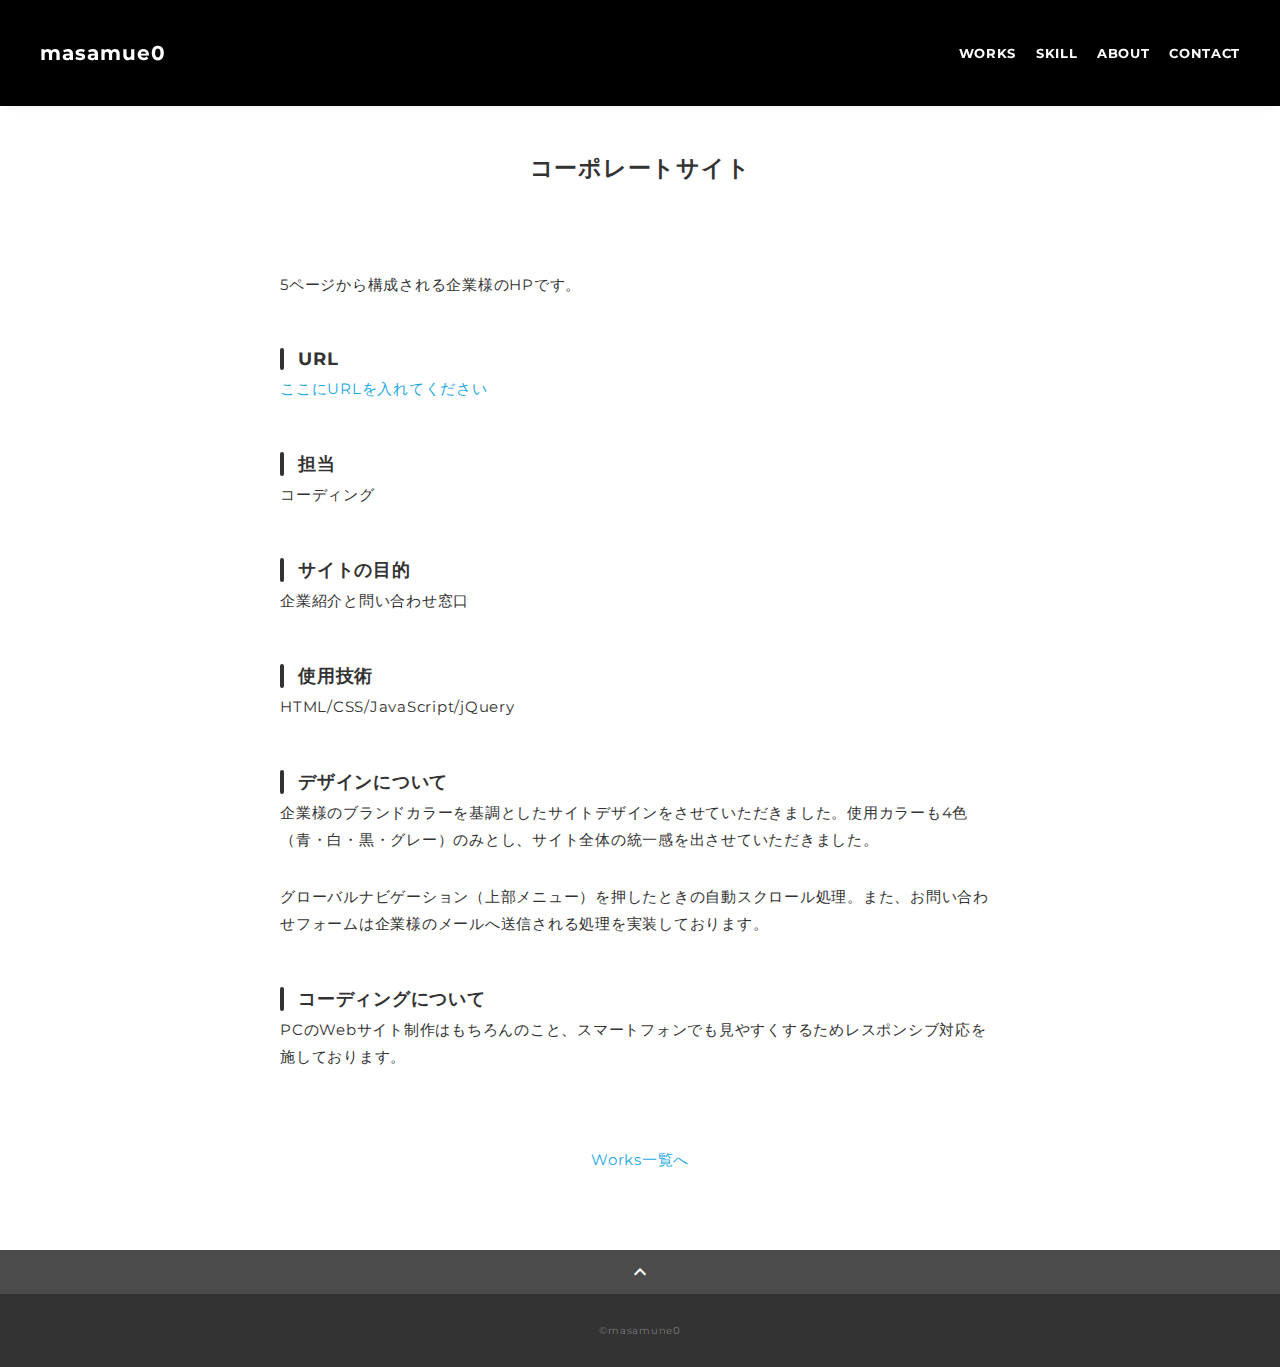
==== works-1.html @ e9b3791e "first commit" ====
<!DOCTYPE html>
<html>
<head>
  <meta charset="utf-8">
  <meta name="viewport" content="width=device-width, initial-scale=1.0, maximum-scale=1.0, minimum-scale=1.0">
  <title>0ポートフォリオ0</title>
  <link rel="preconnect" href="https://fonts.gstatic.com">
  <link href="https://fonts.googleapis.com/css2?family=Montserrat:wght@400;700&display=swap" rel="stylesheet">
  <link href="https://fonts.googleapis.com/css?family=Material+Icons+Outlined" rel="stylesheet">
  <link href="css/ress.css" media="all" rel="stylesheet" type="text/css" />
  <link href="css/style.css" media="all" rel="stylesheet" type="text/css" />
</head>

<body>
  <div class="wrapper">

    <!-- header -->
    <header class="header ">
      <div class="container">
        <h1 class="header-logo">
          <a href="index.html">masamue0</a>
        </h1>
        <nav class="gnav">
          <ul class="gnav-list">
            <li class="gnav-item"><a href="index.html#works">WORKS</a></li>
            <li class="gnav-item"><a href="index.html#skill">SKILL</a></li>
            <li class="gnav-item"><a href="index.html#about">ABOUT</a></li>
            <li class="gnav-item"><a href="index.html#contact">CONTACT</a></li>
          </ul>
        </nav>
      </div>
    </header>
    <!-- /header -->

    <main class="content">

      <article class="article">
        <div class="article-container">
          <h2 class="article-title">コーポレートサイト</h2>
          <div class="article-body">
            <p>
              <img src="img/works-detail/works-1.png" alt="">
            </p>
            <p>
              5ページから構成される企業様のHPです。
            </p>
            <h3>URL</h3>
            <p><a href="" target="_blank" rel="noopener">ここにURLを入れてください</a></p>
            <h3>担当</h3>
            <p>コーディング</p>
            <h3>サイトの目的</h3>
            <p>企業紹介と問い合わせ窓口</p>
            <h3>使用技術</h3>
            <p>HTML/CSS/JavaScript/jQuery</p>
            <h3>デザインについて</h3>
            <p>
              企業様のブランドカラーを基調としたサイトデザインをさせていただきました。使用カラーも4色（青・白・黒・グレー）のみとし、サイト全体の統一感を出させていただきました。
            </p>
            <p>
              グローバルナビゲーション（上部メニュー）を押したときの自動スクロール処理。また、お問い合わせフォームは企業様のメールへ送信される処理を実装しております。
            </p>
            <h3>コーディングについて</h3>
            <p>
              PCのWebサイト制作はもちろんのこと、スマートフォンでも見やすくするためレスポンシブ対応を施しております。
            </p>
          </div>
          <div class="home-link">
            <a href="index.html#works">Works一覧へ</a>
          </div>
        </div>
      </article>

      <div class="page-top" id="js-page-top">
        <span class="material-icons-outlined">expand_less</span>
      </div>
    </main>

    <!-- footer -->
    <footer class="footer">
      <div class="copyright">&copy;masamune0</div>
    </footer>
    <!-- /footer -->

  </div>
  <script src="https://ajax.googleapis.com/ajax/libs/jquery/3.6.0/jquery.min.js"></script>
  <script type='text/javascript' src="js/script.js"></script>
</body>
</html>
---- css/ress.css ----
/*!
 * ress.css • v3.0.1
 * MIT License
 * github.com/filipelinhares/ress
 */

/* # =================================================================
   # Global selectors
   # ================================================================= */

html {
  box-sizing: border-box;
  word-break: normal;
  -moz-tab-size: 4;
  tab-size: 4;

  -webkit-text-size-adjust: 100%; /* Prevent adjustments of font size after orientation changes in iOS */
}

*,
::before,
::after {
  box-sizing: inherit;
  background-repeat: no-repeat; /* Set `background-repeat: no-repeat` to all elements and pseudo elements */
}

::before,
::after {
  vertical-align: inherit;
  text-decoration: inherit; /* Inherit text-decoration and vertical align to ::before and ::after pseudo elements */
}

* {
  margin: 0;
  padding: 0; /* Reset `padding` and `margin` of all elements */
}

/* # =================================================================
   # General elements
   # ================================================================= */

hr {
  overflow: visible; /* Show the overflow in Edge and IE */
  height: 0; /* Add the correct box sizing in Firefox */
}

details,
main {
  display: block; /* Render the `main` element consistently in IE. */
}

summary {
  display: list-item; /* Add the correct display in all browsers */
}

small {
  font-size: 80%; /* Set font-size to 80% in `small` elements */
}

[hidden] {
  display: none; /* Add the correct display in IE */
}

abbr[title] {
  /* Add the correct text decoration in Chrome, Edge, IE, Opera, and Safari */
  text-decoration: underline;
  text-decoration: underline dotted;
  border-bottom: none; /* Remove the bottom border in Chrome 57 */
}

a {
  background-color: transparent; /* Remove the gray background on active links in IE 10 */
}

a:active,
a:hover {
  outline-width: 0; /* Remove the outline when hovering in all browsers */
}

code,
kbd,
pre,
samp {
  font-family: monospace, monospace; /* Specify the font family of code elements */
}

pre {
  font-size: 1em; /* Correct the odd `em` font sizing in all browsers */
}

b,
strong {
  font-weight: bolder; /* Add the correct font weight in Chrome, Edge, and Safari */
}

/* https://gist.github.com/unruthless/413930 */
sub,
sup {
  position: relative;
  font-size: 75%;
  line-height: 0;
  vertical-align: baseline;
}

sub {
  bottom: -.25em;
}

sup {
  top: -.5em;
}

/* # =================================================================
   # Forms
   # ================================================================= */

input {
  border-radius: 0;
}

/* Replace pointer cursor in disabled elements */
[disabled] {
  cursor: default;
}

[type="number"]::-webkit-container-spin-button,
[type="number"]::-webkit-outer-spin-button {
  height: auto; /* Correct the cursor style of increment and decrement buttons in Chrome */
}

[type="search"] {
  outline-offset: -2px; /* Correct the outline style in Safari */

  -webkit-appearance: textfield; /* Correct the odd appearance in Chrome and Safari */
}

[type="search"]::-webkit-search-decoration {
  -webkit-appearance: none; /* Remove the container padding in Chrome and Safari on macOS */
}

textarea {
  overflow: auto; /* Internet Explorer 11+ */
  resize: vertical; /* Specify textarea resizability */
}

button,
input,
optgroup,
select,
textarea {
  font: inherit; /* Specify font inheritance of form elements */
}

optgroup {
  font-weight: bold; /* Restore the font weight unset by the previous rule */
}

button {
  overflow: visible; /* Address `overflow` set to `hidden` in IE 8/9/10/11 */
}

button,
select {
  text-transform: none; /* Firefox 40+, Internet Explorer 11- */
}

/* Apply cursor pointer to button elements */
button,
[type="button"],
[type="reset"],
[type="submit"],
[role="button"] {
  cursor: pointer;
  color: inherit;
}

/* Remove container padding and border in Firefox 4+ */
button::-moz-focus-container,
[type="button"]::-moz-focus-container,
[type="reset"]::-moz-focus-container,
[type="submit"]::-moz-focus-container {
  padding: 0;
  border-style: none;
}

/* Replace focus style removed in the border reset above */
button:-moz-focusring,
[type="button"]::-moz-focus-container,
[type="reset"]::-moz-focus-container,
[type="submit"]::-moz-focus-container {
  outline: 1px dotted ButtonText;
}

button,
html [type="button"],
/* Prevent a WebKit bug where (2) destroys native `audio` and `video`controls in Android 4 */
[type="reset"],
[type="submit"] {
  -webkit-appearance: button; /* Correct the inability to style clickable types in iOS */
}

/* Remove the default button styling in all browsers */
button,
input,
select,
textarea {
  border-style: none;
  background-color: transparent;
}

/* Style select like a standard input */
select {
  -webkit-appearance: none; /* Chrome 41+ */
  -moz-appearance: none; /* Firefox 36+ */
}

select::-ms-expand {
  display: none; /* Internet Explorer 11+ */
}

select::-ms-value {
  color: currentColor; /* Internet Explorer 11+ */
}

legend {
  display: table; /* Correct the text wrapping in Edge and IE */
  max-width: 100%; /* Correct the text wrapping in Edge and IE */
  max-width: 100%; /* Correct the text wrapping in Edge 18- and IE */
  white-space: normal; /* Correct the text wrapping in Edge and IE */
  color: inherit; /* Correct the color inheritance from `fieldset` elements in IE */
  border: 0; /* Correct `color` not being inherited in IE 8/9/10/11 */
}

::-webkit-file-upload-button {
  font: inherit; /* Change font properties to `inherit` in Chrome and Safari */
  color: inherit;
  /* Correct the inability to style clickable types in iOS and Safari */

  -webkit-appearance: button;
}

/* # =================================================================
   # Specify media element style
   # ================================================================= */

img {
  border-style: none; /* Remove border when inside `a` element in IE 8/9/10 */
}

/* Add the correct vertical alignment in Chrome, Firefox, and Opera */
progress {
  vertical-align: baseline;
}

/* # =================================================================
   # Accessibility
   # ================================================================= */

/* Hide content from screens but not screenreaders */
@media screen {
  [hidden~="screen"] {
    display: inherit;
  }
  [hidden~="screen"]:not(:active):not(:focus):not(:target) {
    position: absolute !important;
    clip: rect(0 0 0 0) !important;
  }
}

/* Specify the progress cursor of updating elements */
[aria-busy="true"] {
  cursor: progress;
}

/* Specify the pointer cursor of trigger elements */
[aria-controls] {
  cursor: pointer;
}

/* Specify the unstyled cursor of disabled, not-editable, or otherwise inoperable elements */
[aria-disabled] {
  cursor: default;
}
---- css/style.css ----
body {
  font-family: "Montserrat","Helvetica Neue",Arial,"Hiragino Kaku Gothic ProN","Hiragino Sans",Meiryo,sans-serif;
  font-size: 15px;
  letter-spacing: .05em;
  color: #333;
  margin: 0;
  padding: 0;
}

a {
  transition: opacity .3s;
  text-decoration: none;
  color: #1ca9e3;
}

img {
  max-width: 100%;
  height: auto;
  vertical-align: bottom;
  border-style: none;
}



.pc-only {
  display: block;
}

.sp-only {
  display: none;
}

/*--------------------------------
 レイアウト
---------------------------------*/
.wrapper {
  padding-top: 73px;
}

.section {
  padding: 90px 0;
}

.section:nth-of-type(odd) {
  background-color: #f7f7f7;
}

.container {
  max-width: 1340px;
  margin: 0 auto;
  padding: 0 40px;
}

/*--------------------------------
 見出し
---------------------------------*/
.title {
  font-size: 34px;
  font-weight: bold;
  line-height: 1;
  margin-bottom: 40px;
  text-align: center;
  letter-spacing: .05em;
  color: #333;
}

.lead {
  font-size: 16px;
  line-height: 1.8;
  margin-bottom: 30px;
}

/*--------------------------------
ヘッダー
---------------------------------*/
.header {
  position: fixed;
  top: 0;
  z-index: 1;
  width: 100%;
  background-color: black;
  box-shadow: 0 5px 10px -6px rgba(0,0,0,.1);
}

.header .container {
  display: flex;
  align-items: center;
  justify-content: space-between;
  padding: 40px 40px;
}

.header-logo {
  font-size: 20px;
  font-weight: bold;
  line-height: 1.2;
  margin-right: 20px;
  letter-spacing: .05em;
}

.header-logo a {
  color: #fff;
}

.gnav-list {
  display: flex;
  justify-content: space-between;
  list-style: none;
}

.gnav-item:not(:last-child) {
  margin-right: 20px;
}

.gnav-item a {
  position: relative;
  font-size: 13px;
  font-weight: bold;
  display: inline-block;
  padding: 5px 0;
  transition: .3s;
  letter-spacing: .05em;
  color: #fff;
}
.gnav-item a:after {
  position: absolute;
  bottom: 0;
  left: 50%;
  width: 0;
  height: 3px;
  content: "";
  transition: .3s;
  -webkit-transform: translateX(-50%);
  transform: translateX(-50%);
  background-color: #fff;
}

.gnav-item a:hover:after {
  width: 100%;
}

/*--------------------------------
 メインビジュアル
---------------------------------*/
.mv {
  display: flex;
  align-items: center;
  justify-content: center;
  height: auto;
  text-align: center;
}

.ripple {
  position: relative;
  padding: 0 20px;
  background-image: url('../img/mine10.png');
 width: 1920px;
 height: 1080px;
}

.mvh1 {
  @import url('https://fonts.googleapis.com/css2?family=Caveat&display=swap');
  color:rgb(165, 91, 250);
  padding-top: 400px;
  font-family: 'Caveat',cursive;
  font-size: 70px;
}

.mvh3 {
  color:aquamarine;
  padding-top: 90px;
  font-family: "Hannari";
  font-size: 30px;
}

/*--------------------------------
 Works
---------------------------------*/
.works-list {
  display: flex;
  flex-wrap: wrap;
  margin-bottom: -40px;
}

.works-item {
  width: 31.74603%;
  margin-right: 1.58730%;
  margin-bottom: 40px;
  color: #333;
}

.works-item:hover {
  opacity: .9;
}

.works-item:nth-of-type(3n) {
  margin-right: 0;
}

.works-img img {
  border: 1px solid #e6e6e6;
}

.works-name {
  font-size: 12px;
  font-weight: bold;
  margin-top: 8px;
}

.works-info {
  font-size: 10px;
  margin-top: 5px;
}

/*--------------------------------
 Skill
---------------------------------*/
.skill-list {
  display: flex;
  flex-wrap: wrap;
  justify-content: space-between;
  margin-bottom: -50px;
}

.skill-item {
  display: flex;
  align-items: flex-start;
  justify-content: space-between;
  width: 48%;
  margin-bottom: 50px;
}

.skill-img {
  width: 60px;
  height: auto;
  margin-right: 20px;
}

.skill-body {
  flex: 1;
}

.skill-name {
  margin-bottom: 10px;
}

.skill-text {
  font-size: 14px;
  line-height: 1.8;
}

/*--------------------------------
 About
---------------------------------*/
.profile {
  display: flex;
  flex-wrap: wrap;
  max-width: 800px;
  margin: 0 auto;
}
.profile-img {
  width: 20%;
  margin-right: 30px;
  border-radius: 50%;
}
.profile-img img {
  border-radius: 50%;
}
.profile-body {
  flex: 1;
}

.profile-body p {
  font-size: 15px;
  line-height: 1.8;
}

.profile-body p:not(:last-child) {
  margin-bottom: 30px;
}

/*--------------------------------
 Contact
---------------------------------*/
.contact {
  text-align: center;
}

.contact-item:not(:last-child) {
  margin-right: 10px;
}

.contact-text {
  margin-top: 10px;
}
/*--------------------------------
 ページトップ
---------------------------------*/
.page-top {
  font-weight: bold;
  padding: 10px;
  cursor: pointer;
  text-align: center;
  background-color: #4c4c4c;
}

.page-top .material-icons-outlined {
  vertical-align: bottom;
  color: #fff;
}

/*--------------------------------
 フッター
---------------------------------*/
.footer {
  padding: 30px;
  background-color: #333;
}

.copyright {
  font-size: 10px;
  text-align: center;
  color: #797979;
}

/*--------------------------------
 下層：Worksページ
---------------------------------*/
.article {
  padding: 80px 0;
}

.article-container {
  max-width: 1040px;
  margin: 0 auto;
  padding: 0 20px;
}

.article-title {
  margin-bottom: 30px;
  text-align: center;
}

.article-body {
  max-width: 720px;
  margin: 0 auto;
  margin-bottom: 80px;
}

.article-body h3 {
  position: relative;
  font-size: 18px;
  margin-bottom: 5px;
  padding-left: 1em;
}

.article-body img {
  width: 100%;
  height: auto;
}

.article-body h3:not(:first-child) {
  margin-top: 50px;
}

.article-body h3::before {
  position: absolute;
  top: 0;
  left: 0;
  width: 4px;
  height: 100%;
  content: "";
  border-radius: 3px;
  background-color: #333;
}

.article-body p {
  font-size: 15px;
  line-height: 1.8;
  margin-bottom: 30px;
}

.home-link {
  text-align: center;
}

/*media Queries 767
----------------------------------------------------*/
@media screen and (max-width: 767px) {
  body {
    font-size: 14px;
  }

  .pc-only {
    display: none;
  }

  .sp-only {
    display: block;
  }

  /* 見出し */
  .title {
    font-size: 26px;
    margin-bottom: 20px;
  }

  .lead {
    font-size: 14px;
    line-height: 1.7;
    margin-bottom: 20px;
  }

  /* レイアウト */
  .wrapper {
    padding-top: 57px;
  }

  .section {
    padding: 60px 0;
  }

  .container {
    padding: 0 20px;
  }

  /* ヘッダー */
  .header .container {
    padding: 15px;
  }

  .header-logo {
    font-size: 15px;
    margin-right: 15px;
  }

  .gnav-item:not(:last-child) {
    margin-right: 10px;
  }

  .gnav-item a {
    font-size: 10px;
  }

  .gnav-item a:after {
    display: none;
  }

  /*  メインビジュアル */
  .mv {
    height: 40vh;
  }

  .mv-container {
    padding: 0 20px;
  }

  .mv-title {
    font-size: 30px;
  }
  .mv-subtitle {
    font-size: 16px;
    margin-bottom: 20px;
  }

  .mv-text {
    top: 75%;
    font-size: 14px;
    line-height: 1.7;
  }

  /* Works */
  .works-name {
    font-size: 12px;
  }

  .works-info {
    margin-top: 3px;
  }

  .works-list {
    justify-content: space-between;
  }

  .works-item {
    flex: 0 0 48%;
    margin-right: 0;
    margin-bottom: 30px;
  }

  /* Skill */
  .skill-list {
    display: block;
    margin-bottom: 0;
  }

  .skill-item {
    width: 100%;
    margin-bottom: 35px;
  }

  .skill-item:last-child {
    margin-bottom: 0;
  }

  .skill-name {
    margin-bottom: 5px;
  }

  .skill-text {
    font-size: 13px;
    line-height: 1.7;
  }

  /* About */
  .profile {
    display: block;
  }
  .profile-img {
    width: 150px;
    margin: 0 auto;
    margin-bottom: 25px;
  }

  .profile-body p {
    font-size: 14px;
    line-height: 1.7;
  }

  .profile-body p:not(:last-child) {
    margin-bottom: 20px;
  }

  /* フッター */
  .footer {
    padding: 20px;
  }

  /* 下層ページ */
  .article {
    padding: 50px 0;
  }

  .article-body h3 {
    font-size: 16px;
    padding-left: .8em;
  }

  .article-body h3:not(:first-child) {
    margin-top: 30px;
  }

  .article-body p {
    font-size: 14px;
    line-height: 1.7;
    margin-bottom: 20px;
  }
}
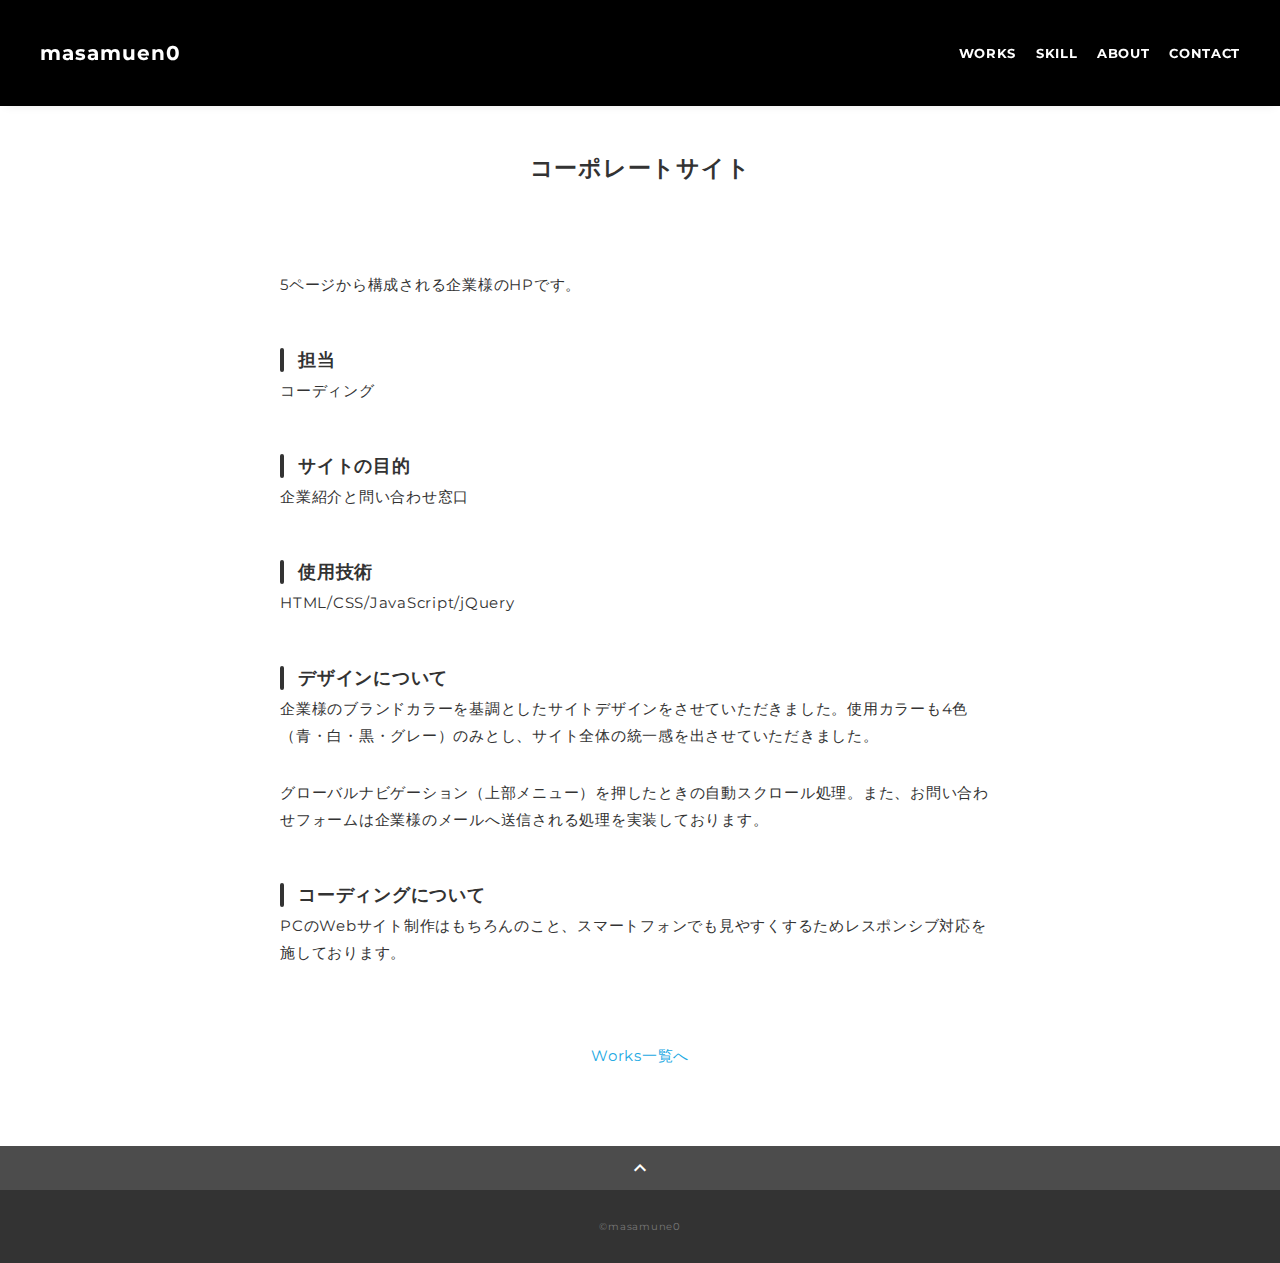
==== commit c7389181: "ttt" ====
--- a/works-1.html
+++ b/works-1.html
@@ -18,7 +18,7 @@
     <header class="header ">
       <div class="container">
         <h1 class="header-logo">
-          <a href="index.html">masamue0</a>
+          <a href="index.html">masamuen0</a>
         </h1>
         <nav class="gnav">
           <ul class="gnav-list">
@@ -44,8 +44,6 @@
             <p>
               5ページから構成される企業様のHPです。
             </p>
-            <h3>URL</h3>
-            <p><a href="" target="_blank" rel="noopener">ここにURLを入れてください</a></p>
             <h3>担当</h3>
             <p>コーディング</p>
             <h3>サイトの目的</h3>
